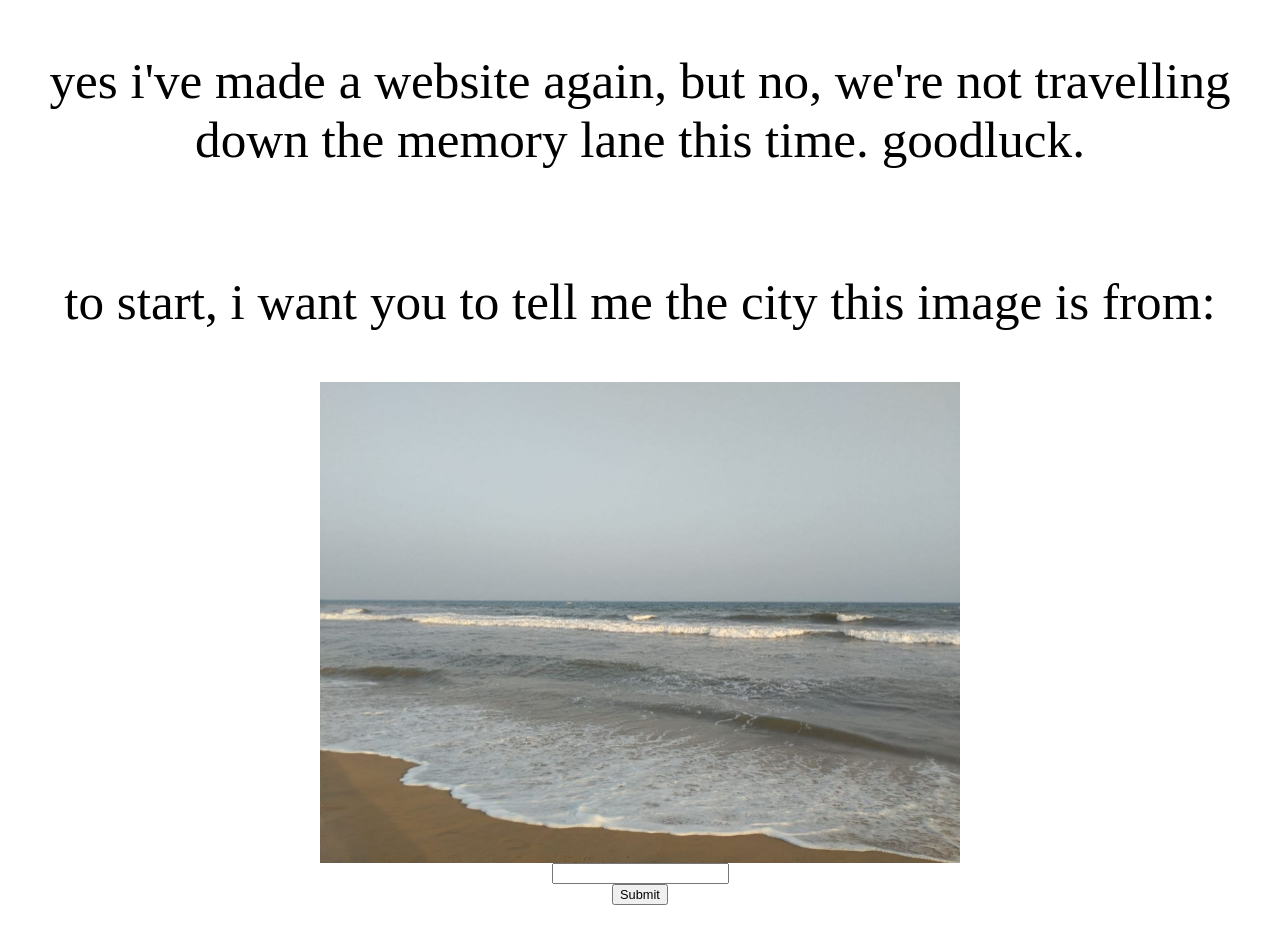
==== index.html @ cce386cf "Update index.html" ====
<!DOCTYPE html>
<html>

<head>
    <title>Birthday Puzzle</title>
    <style>
        body {
            margin: 0;
            min-height: 100vh;
            overflow-y: auto;

            display: flex;
            flex-direction: column;
            justify-content: center;
            align-items: center;

            text-align: center;
        }
    </style>
</head>

<body>

    <p style="font-size: 4vw;">yes i've made a website again, but no, we're not travelling down the memory lane this time. goodluck.</p>

    <p style="font-size: 4vw;">to start, i want you to tell me the city this image is from:</p>

    <img src="images/sea.jpg" width="640px" height="481px">

    <input id="answer">

    <button style="font-size: 1vw;" onclick="checkAnswer()">Submit</button>

    <p id="result"></p>

    <div id="secret" style="display:none;">
        <a href="images/Untitled drawing (21).png">next level, goodluck
         </a>
    </div>

    <script>
        function checkAnswer() {

            let answer =
                document.getElementById("answer").value;

            if (answer.toLowerCase() === "puri") {

                document.getElementById("result").innerText =
                    "CORRECT, congrats";

                document.getElementById("secret").style.display =
                    "block";
            }

            else {

                document.getElementById("result").innerText =
                    "no not that";

            }
        }
    </script>

</body>

</html>
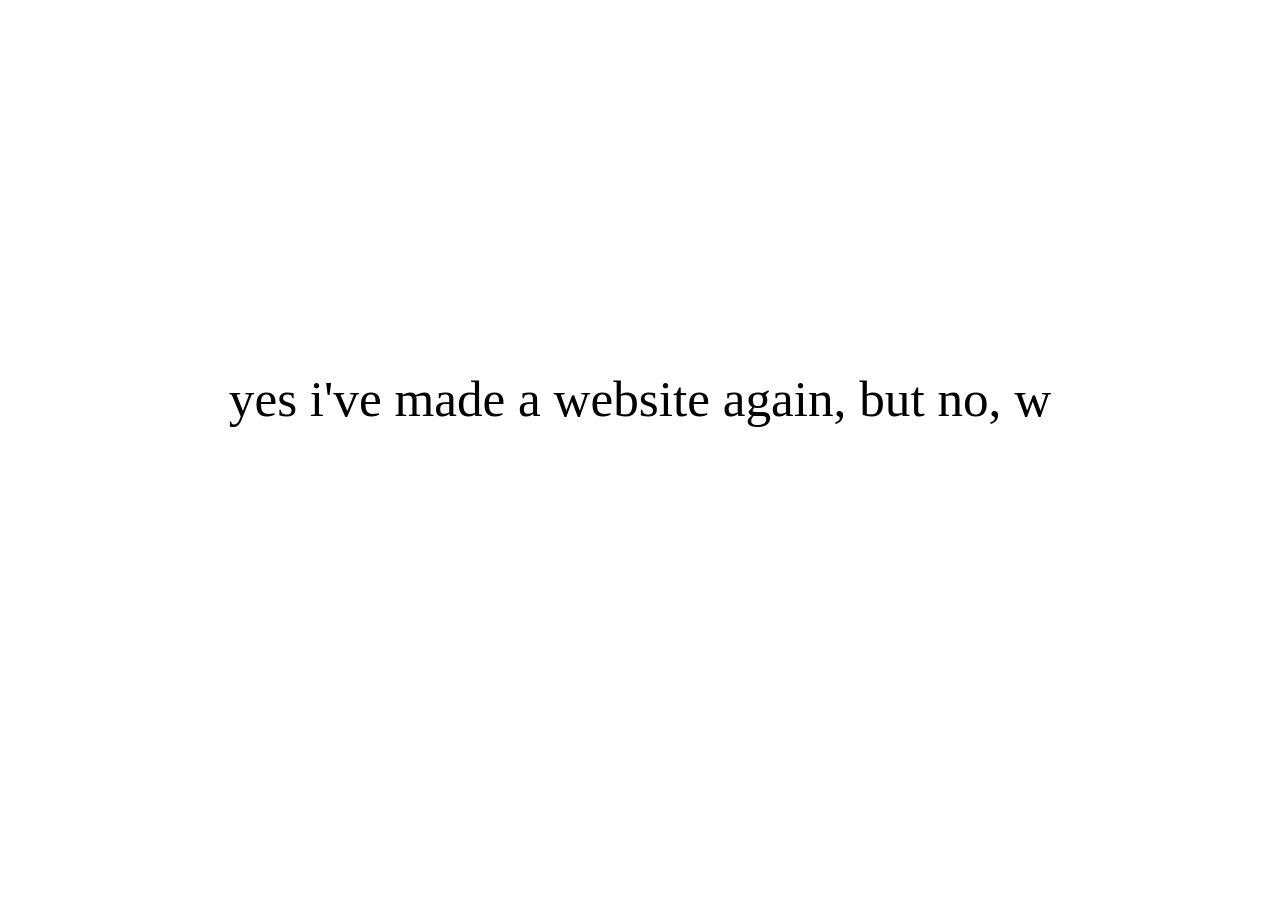
==== commit cdd4d795: "Update index.html" ====
--- a/index.html
+++ b/index.html
@@ -21,24 +21,90 @@
 
 <body>
 
-    <p style="font-size: 4vw;">yes i've made a website again, but no, we're not travelling down the memory lane this time. goodluck.</p>
+    <p id="line1" style="font-size:4vw;"></p>
 
-    <p style="font-size: 4vw;">to start, i want you to tell me the city this image is from:</p>
+    <p id="line2" style="font-size:4vw;"></p>
 
-    <img src="images/sea.jpg" width="640px" height="481px">
+    <div id="content" style="display:none;">
 
-    <input id="answer">
+        <img src="images/sea.jpg" width="640" height="481">
 
-    <button style="font-size: 1vw;" onclick="checkAnswer()">Submit</button>
+        <br>
 
-    <p id="result"></p>
+        <input id="answer">
 
-    <div id="secret" style="display:none;">
-        <a href="images/Untitled drawing (21).png">next level, goodluck
-         </a>
+        <button onclick="checkAnswer()">Submit</button>
+
+        <p id="result"></p>
+
+        <div id="secret" style="display:none;">
+            <a href="l2.html">next level, goodluck</a>
+        </div>
+
     </div>
 
     <script>
+
+        const text1 =
+            "yes i've made a website again, but no, we're not travelling down the memory lane this time. goodluck.";
+
+        const text2 =
+            "to start, i want you to tell me the city this image is from:";
+
+        let i = 0;
+        let j = 0;
+
+        function typeLine1() {
+
+            if (i < text1.length) {
+
+                document.getElementById("line1").innerHTML += text1.charAt(i);
+
+                i++;
+
+                setTimeout(typeLine1, 30);
+
+            }
+
+            else {
+
+                document.getElementById("line1").innerHTML +=
+                    '<span class="cursor">█</span>';
+
+                setTimeout(typeLine2, 500);
+            }
+        }
+
+        function typeLine2() {
+
+            if (j < text2.length) {
+
+                document.getElementById("line2").innerHTML += text2.charAt(j);
+
+                j++;
+
+                setTimeout(typeLine2, 30);
+
+            }
+
+            else {
+
+                document.getElementById("line2").innerHTML +=
+                    '<span class="cursor">█</span>';
+
+                setTimeout(() => {
+
+                    document.getElementById("content").style.display = "block";
+
+                    document.getElementById("answer").focus();
+
+                }, 500);
+
+            }
+        }
+
+        window.onload = typeLine1;
+
         function checkAnswer() {
 
             let answer =
@@ -57,9 +123,9 @@
 
                 document.getElementById("result").innerText =
                     "no not that";
-
             }
         }
+
     </script>
 
 </body>
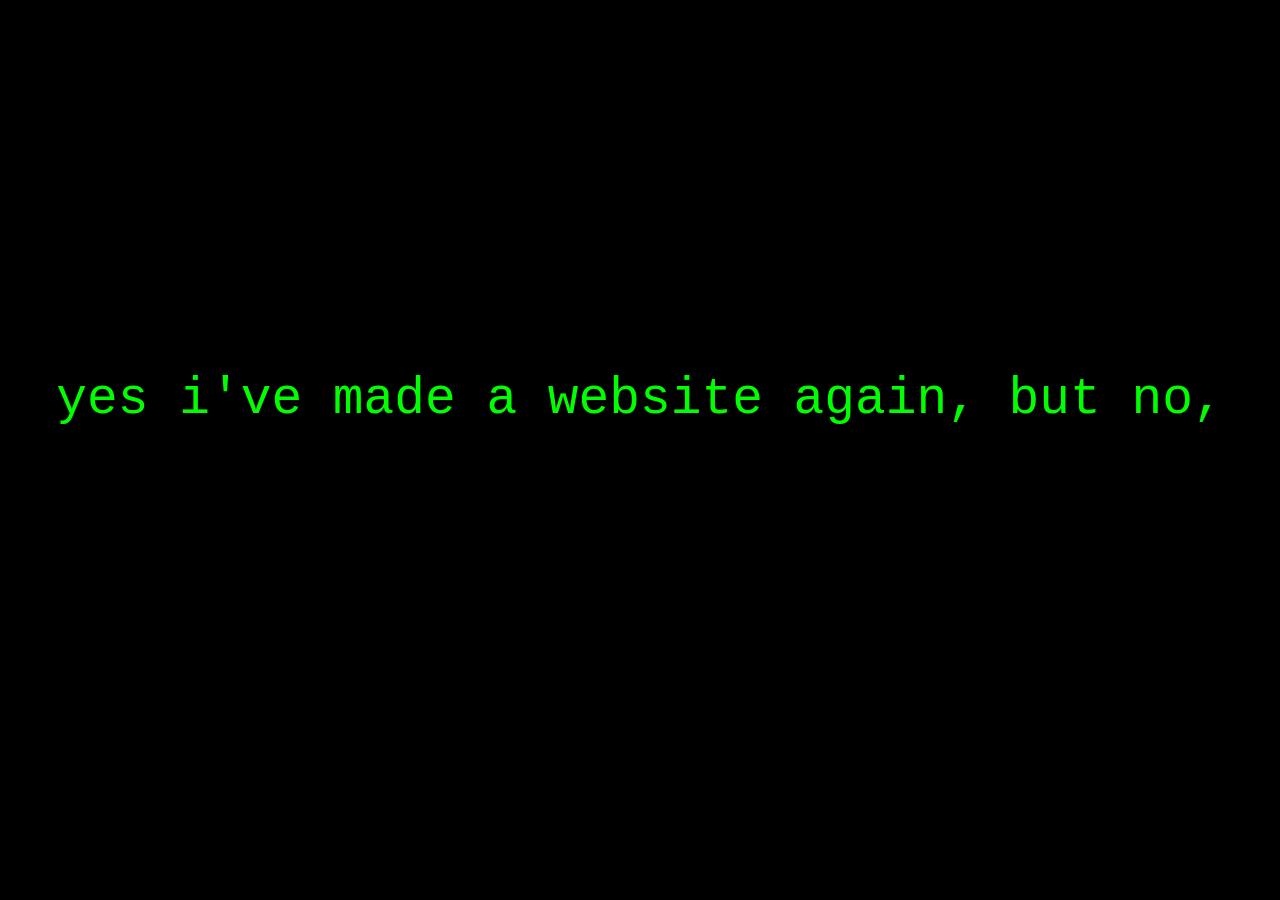
==== commit bbb7183e: "Update index.html" ====
--- a/index.html
+++ b/index.html
@@ -14,7 +14,11 @@
             justify-content: center;
             align-items: center;
 
-            text-align: center;
+            text-align: left;
+
+            background-color: black;
+            color: #00ff00;
+            font-family: Consolas, "Courier New", monospace;
         }
     </style>
 </head>
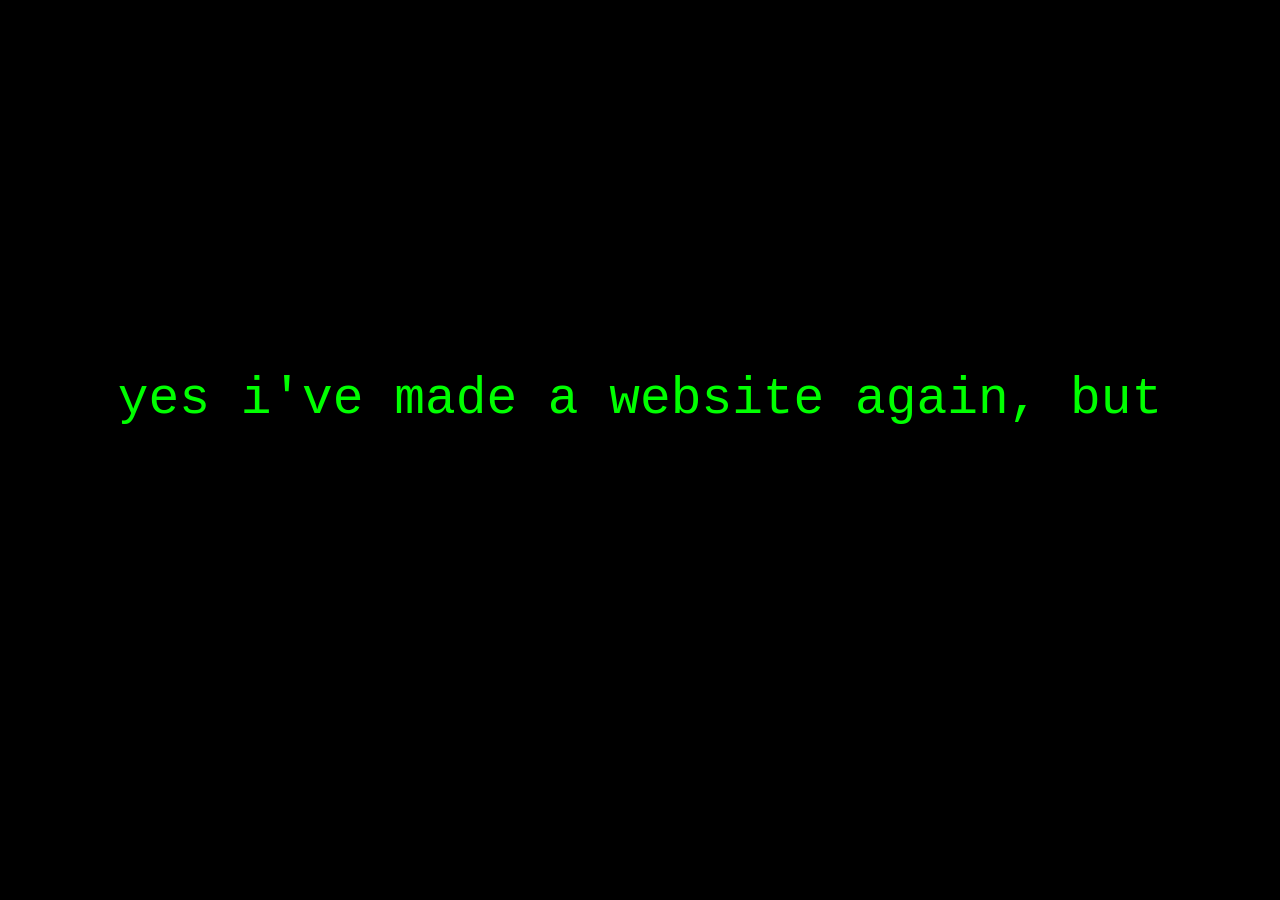
==== commit 9dd02506: "Update index.html" ====
--- a/index.html
+++ b/index.html
@@ -73,7 +73,7 @@
             else {
 
                 document.getElementById("line1").innerHTML +=
-                    '<span class="cursor">█</span>';
+                    '<span class="cursor">|</span>';
 
                 setTimeout(typeLine2, 500);
             }
@@ -94,7 +94,7 @@
             else {
 
                 document.getElementById("line2").innerHTML +=
-                    '<span class="cursor">█</span>';
+                    '<span class="cursor">|</span>';
 
                 setTimeout(() => {
 
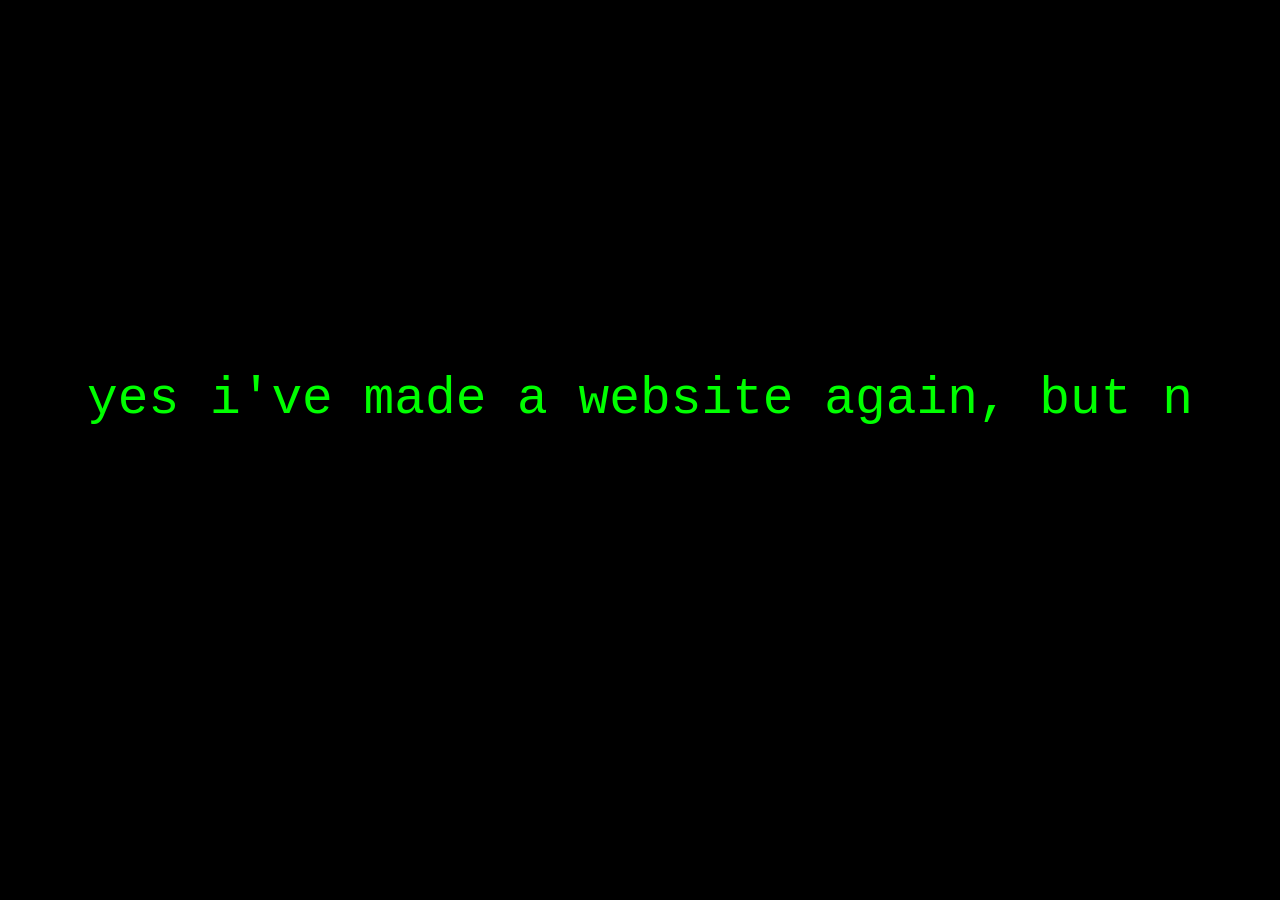
==== commit 12f945f3: "Update index.html" ====
--- a/index.html
+++ b/index.html
@@ -3,24 +3,7 @@
 
 <head>
     <title>Birthday Puzzle</title>
-    <style>
-        body {
-            margin: 0;
-            min-height: 100vh;
-            overflow-y: auto;
-
-            display: flex;
-            flex-direction: column;
-            justify-content: center;
-            align-items: center;
-
-            text-align: left;
-
-            background-color: black;
-            color: #00ff00;
-            font-family: Consolas, "Courier New", monospace;
-        }
-    </style>
+    <link rel="stylesheet" href="style.css">
 </head>
 
 <body>
@@ -53,7 +36,7 @@
             "yes i've made a website again, but no, we're not travelling down the memory lane this time. goodluck.";
 
         const text2 =
-            "to start, i want you to tell me the city this image is from:";
+            "to start, i want you to tell me the city this image is from: (hint: sand everywhere)";
 
         let i = 0;
         let j = 0;
--- a/style.css
+++ b/style.css
@@ -0,0 +1,80 @@
+body {
+    margin: 0;
+    min-height: 100vh;
+    overflow-y: auto;
+
+    display: flex;
+    flex-direction: column;
+    justify-content: center;
+    align-items: center;
+
+    text-align: center;
+
+    background-color: black;
+    color: #00ff00;
+    font-family: Consolas, "Courier New", monospace;
+}
+
+p {
+    width: 90%;
+}
+
+img {
+    max-width: 90vw;
+    height: auto;
+    margin: 20px 0;
+}
+
+input {
+    background: black;
+    color: #00ff00;
+    border: 1px solid #00ff00;
+    font-family: inherit;
+    font-size: 1.2rem;
+    padding: 10px;
+    margin-top: 10px;
+    text-align: center;
+}
+
+button {
+    background: black;
+    color: #00ff00;
+    border: 1px solid #00ff00;
+    font-family: inherit;
+    font-size: 1.2rem;
+    padding: 10px 20px;
+    margin-top: 10px;
+    cursor: pointer;
+}
+
+button:hover {
+    background: #003300;
+}
+
+a {
+    color: #00ff00;
+}
+
+.cursor {
+    animation: blink 1s infinite;
+}
+
+@keyframes blink {
+    50% {
+        opacity: 0;
+    }
+}
+
+#result {
+    font-size: 2rem;
+    margin-top: 20px;
+}
+
+#secret {
+    margin-top: 10px;
+}
+
+#secret a {
+    font-size: 1.5rem;
+    text-decoration: none;
+}
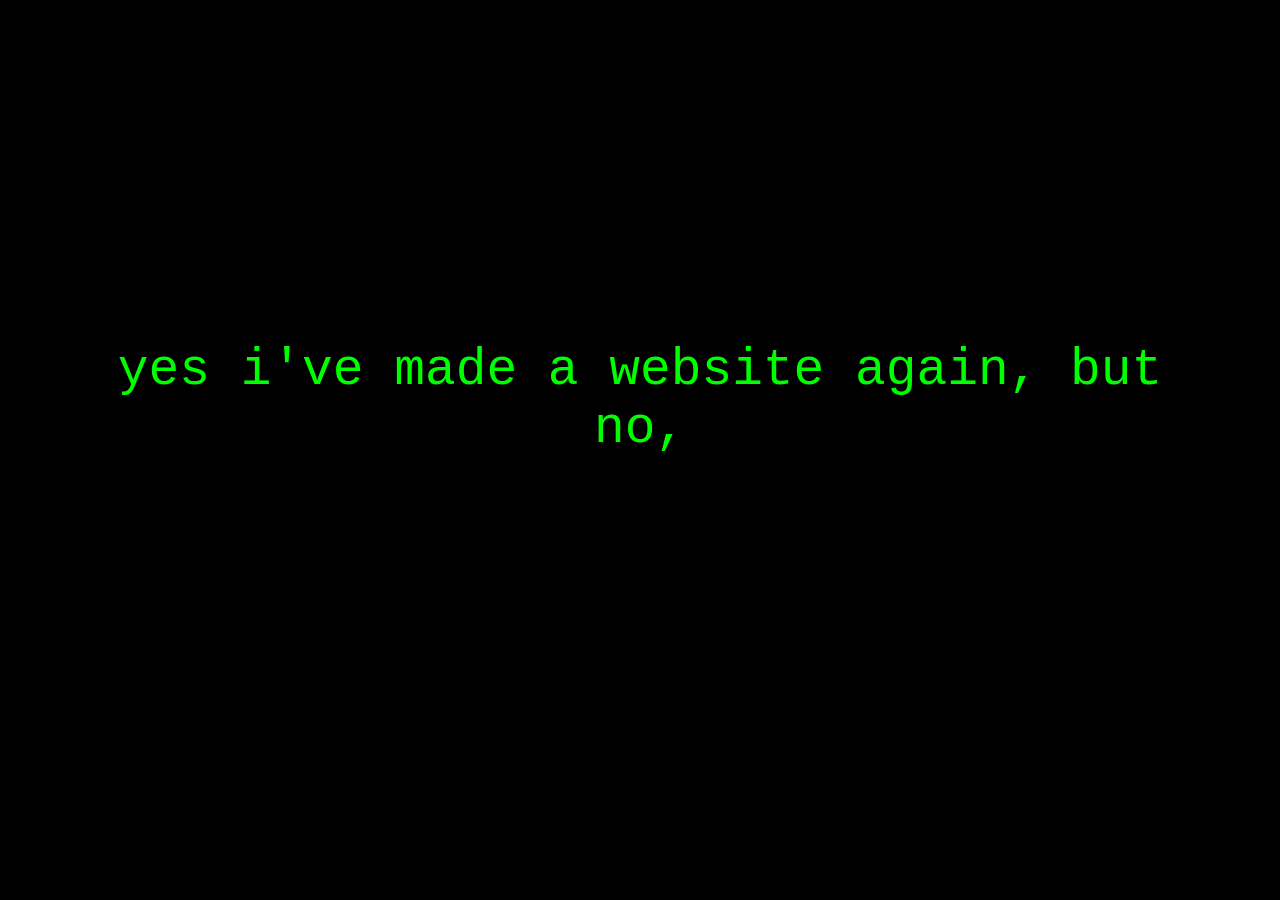
==== commit 10c2f6fe: "Update index.html" ====
--- a/index.html
+++ b/index.html
@@ -100,7 +100,7 @@
             if (answer.toLowerCase() === "puri") {
 
                 document.getElementById("result").innerText =
-                    "CORRECT, congrats";
+                    "CORRECT, congrats (CODE1: IL)";
 
                 document.getElementById("secret").style.display =
                     "block";
